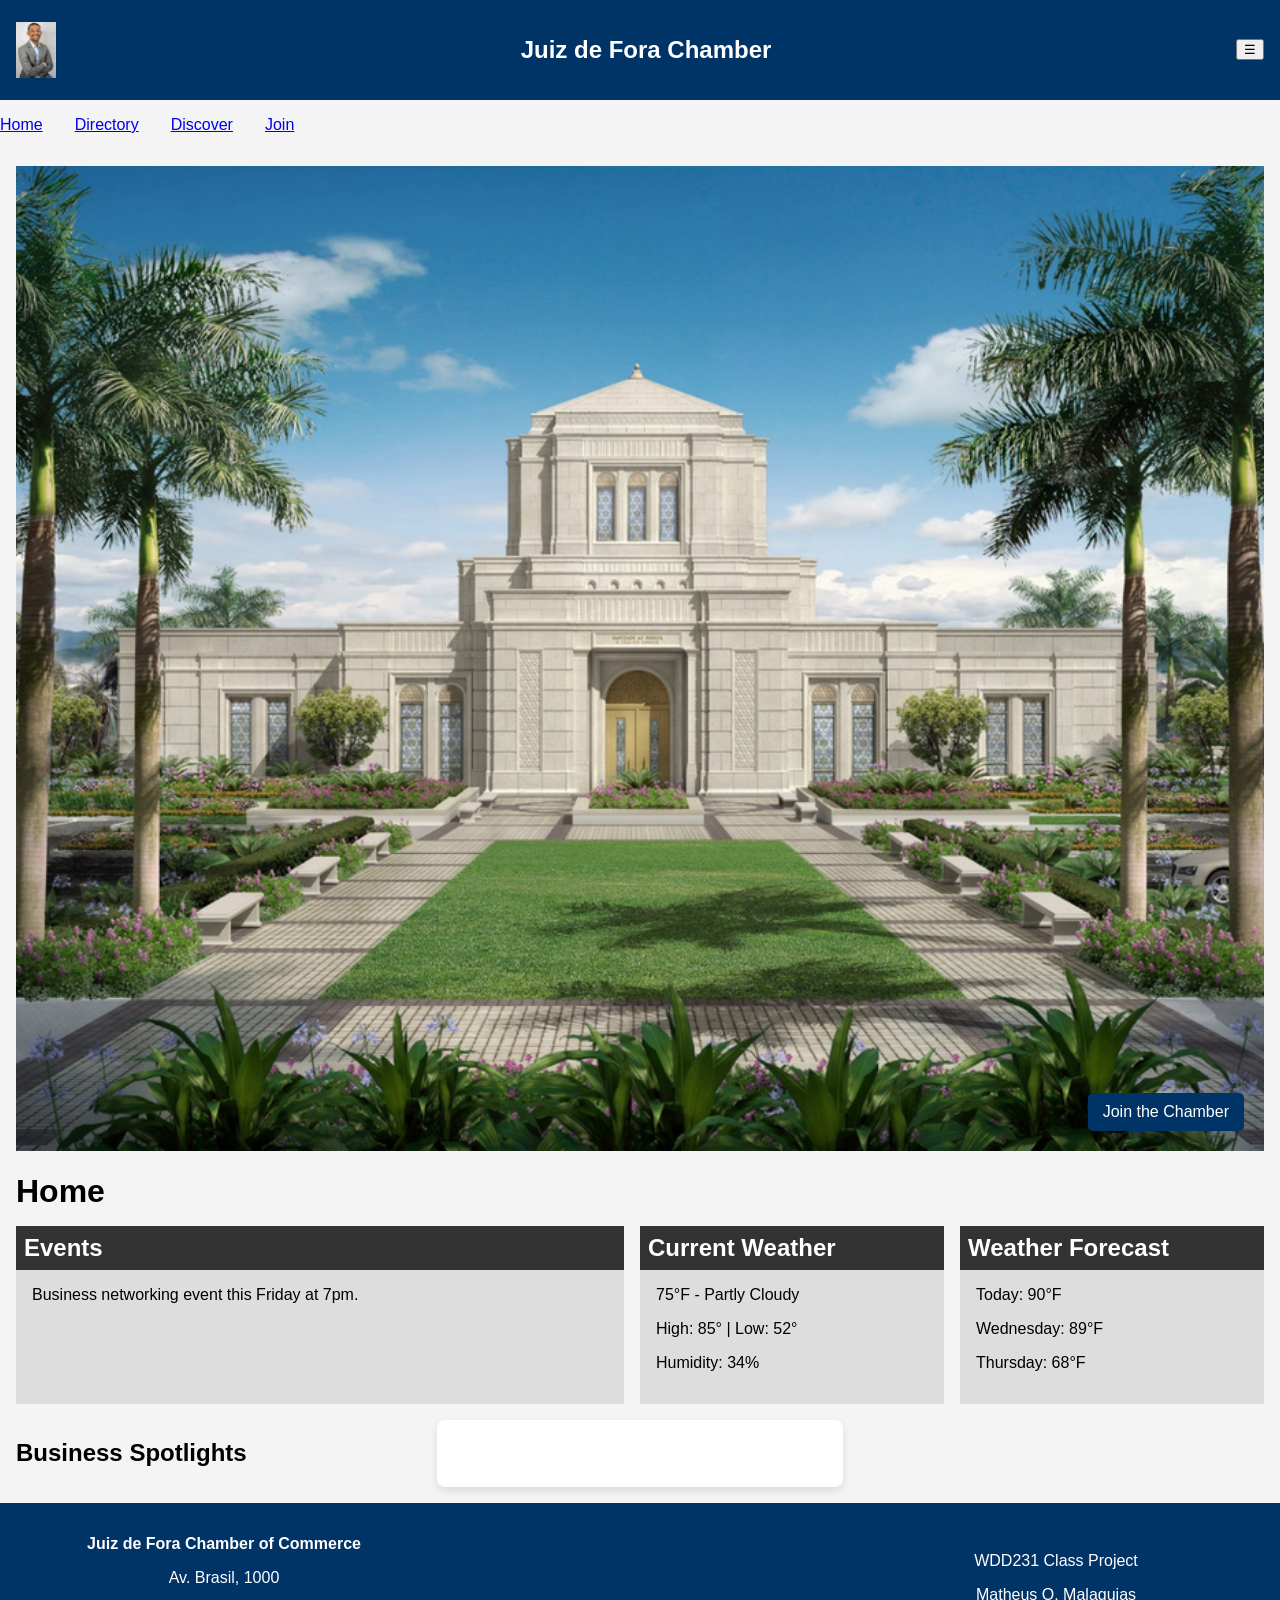
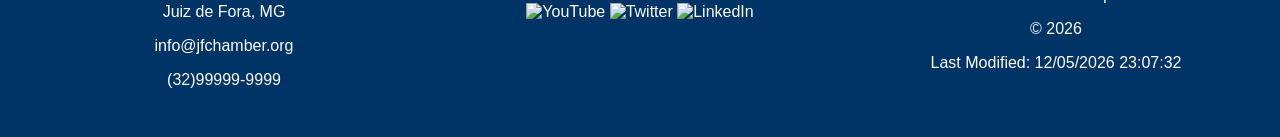
==== chamber/index.html @ 4e59b713 "Updated" ====
<!DOCTYPE html>
<html lang="en">

<head>
    <meta charset="UTF-8">
    <meta name="author" content="Matheus O. Malaquias">
    <meta name="description" content="Welcome to the Juiz de Fora Chamber of Commerce. Connect with local businesses and grow together.">
    <meta name="viewport" content="width=device-width, initial-scale=1.0">
    <title>Home | Juiz de Fora Chamber</title>
    <link rel="icon" href="images/logo.png">
    <link rel="stylesheet" href="./styles/small.css">
    <link rel="stylesheet" href="./styles/larger.css">
    <script src="./scripts/navigation.js" defer></script>
    <script src="./scripts/date.js" defer></script>
    <script src="./scripts/weather.js" defer></script>
    <script src="./scripts/spotlight.js" defer></script>
</head>

<body>

<header>
    <img src="./images/matheus-malaquias.jpg" alt="Chamber Logo" width="40">
    <h2>Juiz de Fora Chamber</h2>
    <button id="menuButton">☰</button>
</header>

<nav id="navMenu">
    <ul>
        <li><a href="index.html">Home</a></li>
        <li><a href="directory.html">Directory</a></li>
        <li><a href="#">Discover</a></li>
        <li><a href="#">Join</a></li>
    </ul>
</nav>

<main>
    <section class="hero">
        <img src="./images/company5.png" alt="City view">
        <a href="#" class="cta">Join the Chamber</a>
    </section>

    <h1>Home</h1>
    <section class="home-grid">
        <div class="events">
            <h2>Events</h2>
            <p>Business networking event this Friday at 7pm.</p>
        </div>
        
        <div class="weather">
            <h2>Current Weather</h2>
            <p>75°F - Partly Cloudy</p>
            <p>High: 85° | Low: 52°</p>
            <p>Humidity: 34%</p>
        </div>
        
        <div class="forecast">
            <h2>Weather Forecast</h2>
            <p>Today: 90°F</p>
            <p>Wednesday: 89°F</p>
            <p>Thursday: 68°F</p>
        </div>
    </section>

    <section class="spotlights">
        <h2>Business Spotlights</h2>
        <div id="spotlight-container"></div>
    </section>

</main>

<footer>
    <div class="footer-left">
        <p><strong>Juiz de Fora Chamber of Commerce</strong></p>
        <p>Av. Brasil, 1000</p>
        <p>Juiz de Fora, MG</p>
        <p>info@jfchamber.org</p>
        <p>(32)99999-9999</p>
    </div>

    <div class="footer-center">
        <img src="images/youtube.png" alt="YouTube" width="40">
        <img src="images/twitter.png" alt="Twitter" width="40">
        <img src="images/linkedin.png" alt="LinkedIn" width="40">
    </div>

    <div class="footer-right">
        <p>WDD231 Class Project</p>
        <p>Matheus O. Malaquias</p>
        <p>© <span id="year"></span></p>
        <p id="lastModified"></p>
    </div>

</footer>

</body>
</html>
---- chamber/styles/small.css ----
body {
    font-family: 'Roboto', sans-serif;
    margin: 0;
    background: #f4f4f4;
}

/* HEADER */
header {
    display: flex;
    align-items: center;
    justify-content: space-between;
    background: #003366;
    color: white;
    padding: 1rem;
}

/* NAV */
nav ul {
    list-style: none;
    padding: 0;
    display: none;
}

nav.open ul {
    display: block;
}

/* MAIN */
main {
    padding: 1rem;
}

/* HERO */
.hero {
    position: relative;
}

.hero img {
    width: 100%;
    display: block;
}

.cta {
    position: absolute;
    bottom: 20px;
    right: 20px;
    background: #003366;
    color: white;
    padding: 10px 15px;
    text-decoration: none;
    border-radius: 5px;
}

/* HOME GRID (Events + Weather) */
.home-grid {
    display: block;
}

.home-grid div {
    margin-bottom: 1rem;
}

.events,
.weather,
.forecast {
    background: #ddd;
    padding: 1rem;
}

.events h2,
.weather h2,
.forecast h2 {
    background: #333;
    color: white;
    padding: 0.5rem;
    margin: -1rem -1rem 1rem -1rem;
}

/* SPOTLIGHTS */
.spotlights {
    display: grid;
    gap: 1rem;
}

.spotlights div {
    background: white;
    padding: 1rem;
    text-align: center;
    border-radius: 8px;
    box-shadow: 0 4px 8px rgba(0,0,0,0.1);
}

.spotlights img {
    width: 100px;
    margin: 0.5rem auto;
}

/* DIRECTORY (já existente) */
.grid {
    display: grid;
    grid-template-columns: 1fr;
    gap: 1.5rem;
}

.grid section {
    background: white;
    padding: 1rem;
    text-align: center;
    box-shadow: 0 4px 8px rgba(0,0,0,0.2);
}

.grid img {
    width: 120px;
    margin: auto;
}

.list section {
    display: grid;
    grid-template-columns: 2fr 3fr 2fr 3fr;
    padding: 1rem;
    background: #dfeff2;
    border-bottom: 1px solid #ccc;
}

.list img {
    display: none;
}

/* FOOTER */
footer {
    background: #003366;
    color: white;
    padding: 1rem;
}

footer div {
    margin-bottom: 1rem;
}

h1 {
    margin-bottom: 1rem;
}
---- chamber/styles/larger.css ----
@media (min-width: 768px) {

    /* NAV */
    nav ul {
        display: flex;
        gap: 2rem;
    }

    /* HOME GRID (igual ao wireframe) */
    .home-grid {
        display: grid;
        grid-template-columns: 2fr 1fr 1fr;
        gap: 1rem;
    }

    /* SPOTLIGHTS */
    .spotlights {
        grid-template-columns: repeat(3, 1fr);
    }

    /* DIRECTORY */
    .grid {
        grid-template-columns: repeat(3, 1fr);
    }

    footer {
    display: grid;
    grid-template-columns: 1fr 1fr 1fr;
    align-items: center;
    text-align: center;
    }
}
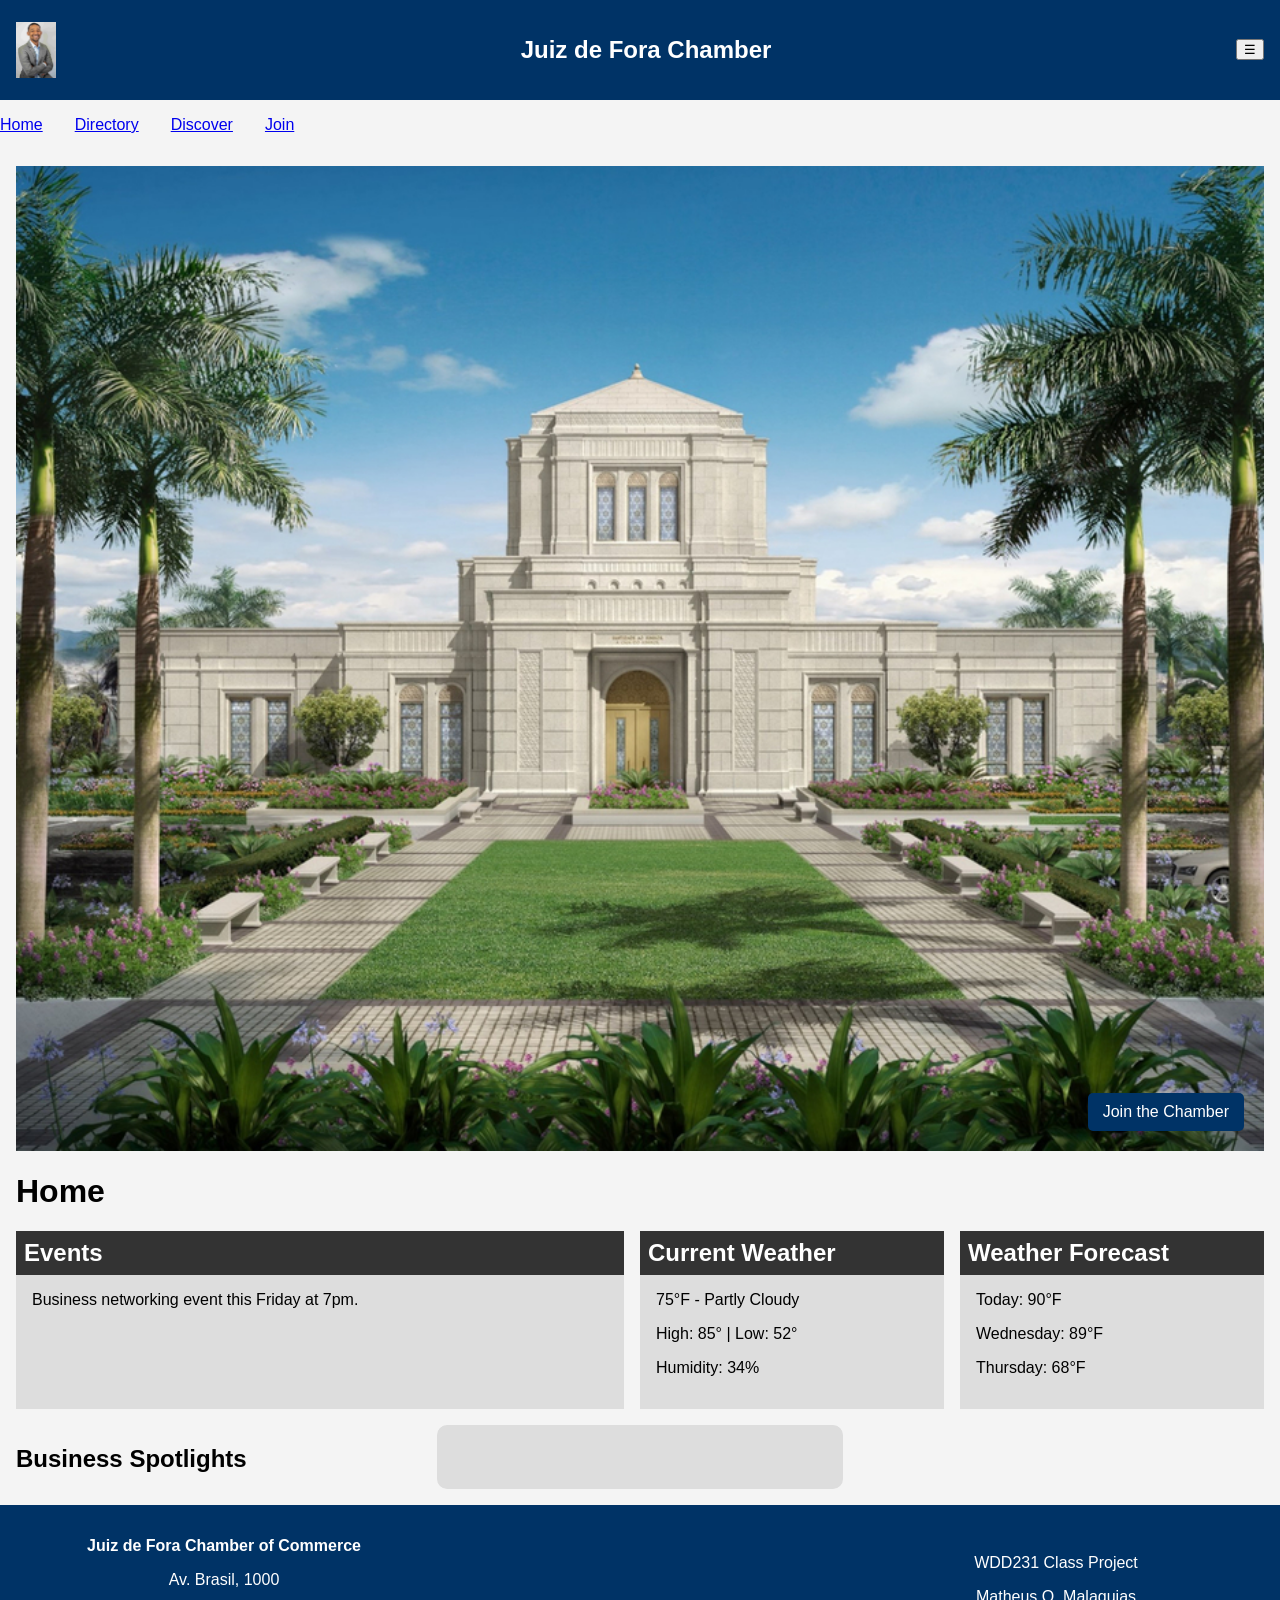
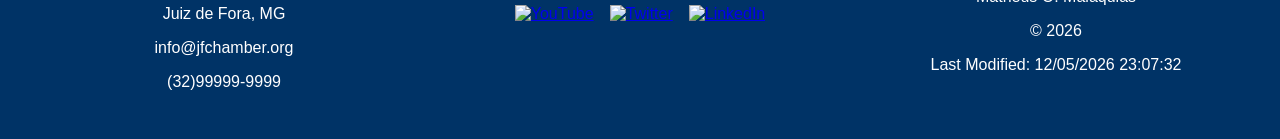
==== commit 73fe1bf5: "Updated" ====
--- a/chamber/index.html
+++ b/chamber/index.html
@@ -78,9 +78,9 @@
     </div>
 
     <div class="footer-center">
-        <img src="images/youtube.png" alt="YouTube" width="40">
-        <img src="images/twitter.png" alt="Twitter" width="40">
-        <img src="images/linkedin.png" alt="LinkedIn" width="40">
+        <a href="http://youtube.com"><img src="https://cdn-icons-png.flaticon.com/512/1384/1384060.png" alt="YouTube"></a>
+        <a href="http://twitter.com"><img src="https://cdn-icons-png.flaticon.com/512/733/733579.png" alt="Twitter"></a>
+        <a href="http://linkedin.com"><img src="https://cdn-icons-png.flaticon.com/512/1384/1384014.png" alt="LinkedIn"></a>
     </div>
 
     <div class="footer-right">
--- a/chamber/styles/small.css
+++ b/chamber/styles/small.css
@@ -51,7 +51,7 @@
     border-radius: 5px;
 }
 
-/* HOME GRID (Events + Weather) */
+/* HOME GRID */
 .home-grid {
     display: block;
 }
@@ -82,48 +82,34 @@
     gap: 1rem;
 }
 
+.spotlights h2 {
+    margin-bottom: 1rem;
+}
+
 .spotlights div {
-    background: white;
+    display: grid;
+    grid-template-columns: 80px 1fr;
+    gap: 1rem;
+    align-items: center;
+    text-align: left;
+    background: #ddd;
     padding: 1rem;
-    text-align: center;
-    border-radius: 8px;
-    box-shadow: 0 4px 8px rgba(0,0,0,0.1);
+    border-radius: 10px;
 }
 
 .spotlights img {
-    width: 100px;
-    margin: 0.5rem auto;
+    width: 80px;
+    height: 80px;
+    object-fit: cover;
 }
 
-/* DIRECTORY (já existente) */
-.grid {
-    display: grid;
-    grid-template-columns: 1fr;
-    gap: 1.5rem;
+.spotlights h3 {
+    margin: 0;
 }
 
-.grid section {
-    background: white;
-    padding: 1rem;
-    text-align: center;
-    box-shadow: 0 4px 8px rgba(0,0,0,0.2);
-}
-
-.grid img {
-    width: 120px;
-    margin: auto;
-}
-
-.list section {
-    display: grid;
-    grid-template-columns: 2fr 3fr 2fr 3fr;
-    padding: 1rem;
-    background: #dfeff2;
-    border-bottom: 1px solid #ccc;
-}
-
-.list img {
-    display: none;
+.spotlights div div {
+    border-top: 1px solid #999;
+    padding-top: 0.5rem;
 }
 
 /* FOOTER */
@@ -137,6 +123,27 @@
     margin-bottom: 1rem;
 }
 
-h1 {
-    margin-bottom: 1rem;
+.footer-center {
+    display: flex;
+    justify-content: center;
+    gap: 1rem;
+}
+
+.footer-center img {
+    width: 40px;
+    height: 40px;
+}
+
+/* DIRECTORY (mantido) */
+.grid {
+    display: grid;
+    grid-template-columns: 1fr;
+    gap: 1.5rem;
+}
+
+.list section {
+    display: grid;
+    grid-template-columns: 2fr 3fr 2fr 3fr;
+    padding: 1rem;
+    background: #dfeff2;
 }
--- a/chamber/styles/larger.css
+++ b/chamber/styles/larger.css
@@ -1,32 +1,28 @@
 @media (min-width: 768px) {
 
-    /* NAV */
     nav ul {
         display: flex;
         gap: 2rem;
     }
 
-    /* HOME GRID (igual ao wireframe) */
     .home-grid {
         display: grid;
         grid-template-columns: 2fr 1fr 1fr;
         gap: 1rem;
     }
 
-    /* SPOTLIGHTS */
     .spotlights {
         grid-template-columns: repeat(3, 1fr);
     }
 
-    /* DIRECTORY */
     .grid {
         grid-template-columns: repeat(3, 1fr);
     }
 
     footer {
-    display: grid;
-    grid-template-columns: 1fr 1fr 1fr;
-    align-items: center;
-    text-align: center;
+        display: grid;
+        grid-template-columns: 1fr 1fr 1fr;
+        align-items: center;
+        text-align: center;
     }
 }
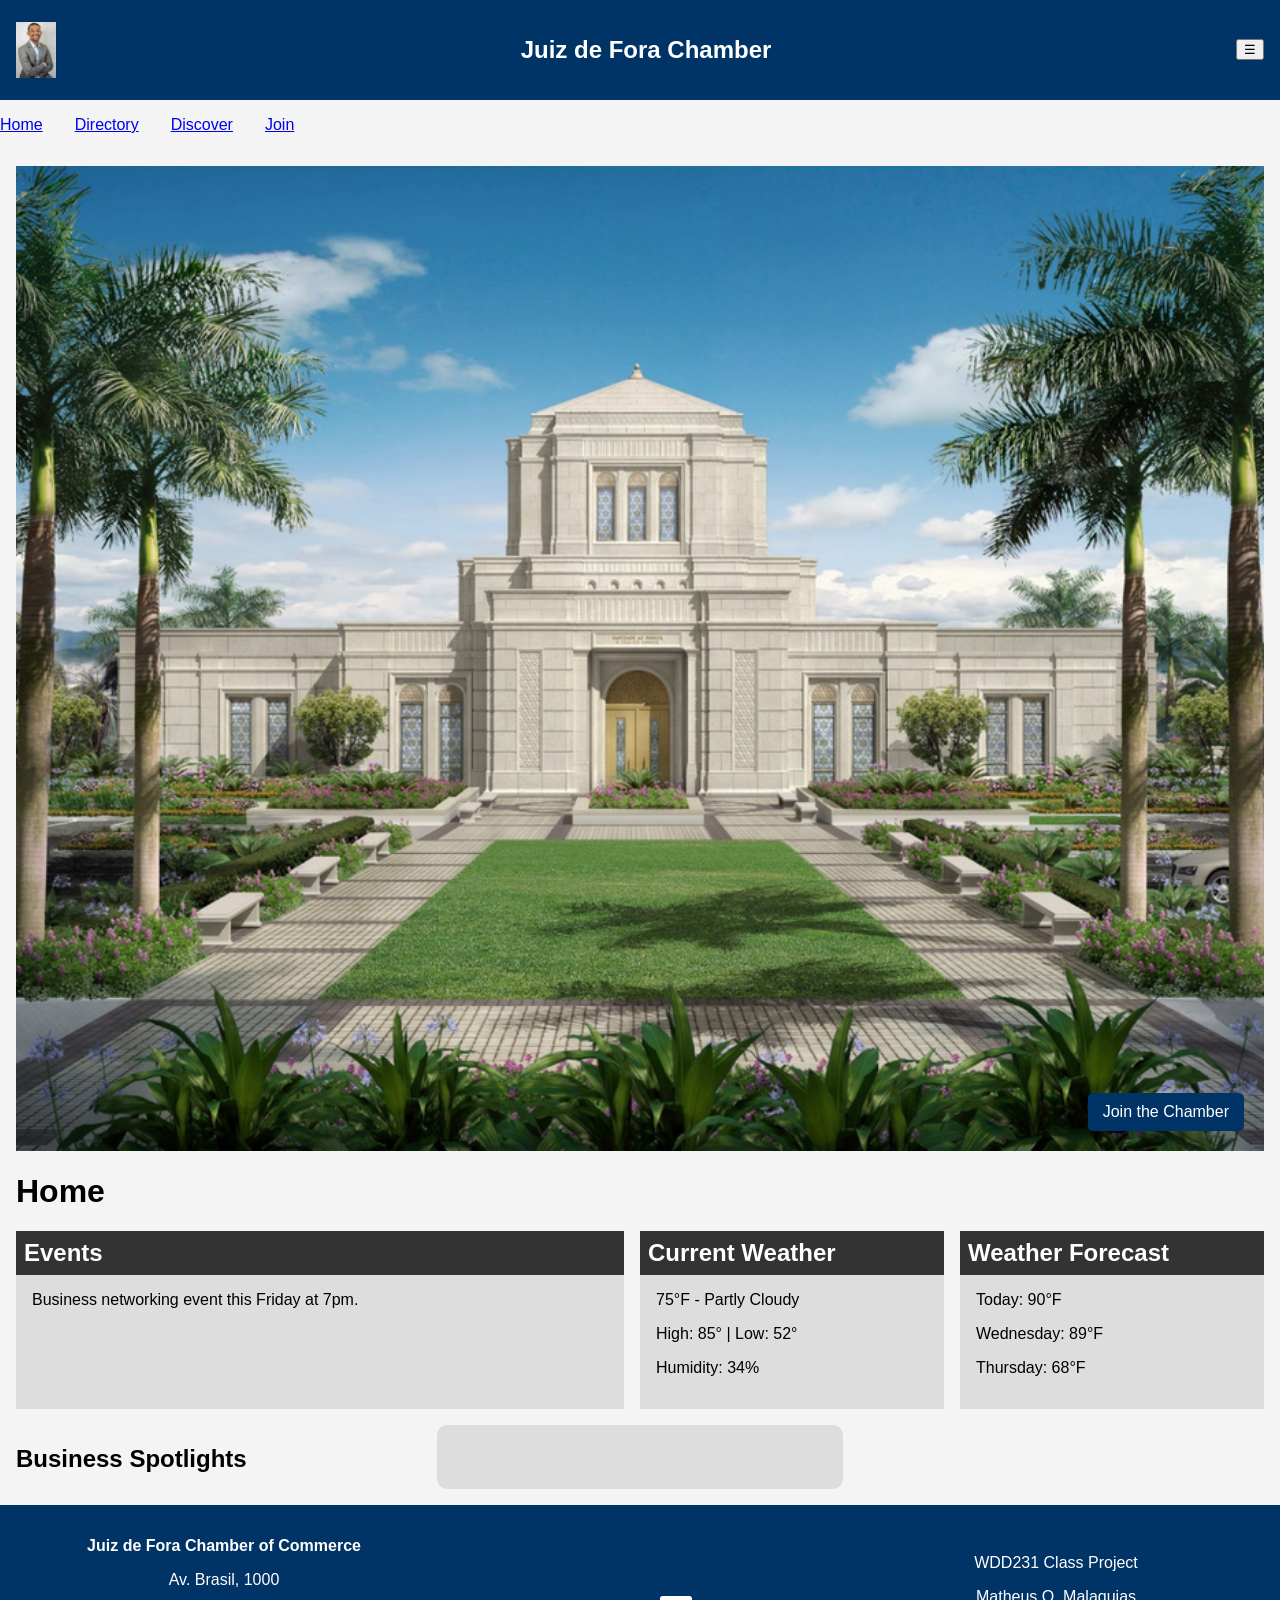
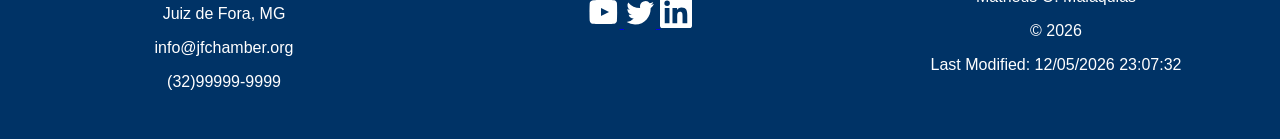
==== commit 843a284e: "Updated" ====
--- a/chamber/index.html
+++ b/chamber/index.html
@@ -77,10 +77,44 @@
         <p>(32)99999-9999</p>
     </div>
 
-    <div class="footer-center">
-        <a href="http://youtube.com"><img src="https://cdn-icons-png.flaticon.com/512/1384/1384060.png" alt="YouTube"></a>
-        <a href="http://twitter.com"><img src="https://cdn-icons-png.flaticon.com/512/733/733579.png" alt="Twitter"></a>
-        <a href="http://linkedin.com"><img src="https://cdn-icons-png.flaticon.com/512/1384/1384014.png" alt="LinkedIn"></a>
+    <div class="social-links">
+        <a href="https://youtube.com" target="_blank" aria-label="YouTube">
+            <svg xmlns="http://www.w3.org/2000/svg" width="32" height="32" fill="white" viewBox="0 0 24 24">
+                <path d="M19.615 3.184C17.604 2.997 12 3 12 3s-5.604-.003-7.615.184C2.373 
+                3.37 1.5 4.243 1.316 5.255 1.132 7.267 1.132 12 1.132 12s0 
+                4.733.184 6.745c.184 1.012 1.057 1.885 2.069 2.071C6.396 
+                21.003 12 21 12 21s5.604.003 7.615-.184c1.012-.186 
+                1.885-1.059 2.069-2.071.184-2.012.184-6.745.184-6.745s0-4.733-.184-6.745c-.184-1.012-1.057-1.885-2.069-2.071zM9.75 
+                15.02V8.98l6.02 3.02-6.02 3.02z"/>
+            </svg>
+        </a>
+
+        <a href="https://twitter.com" target="_blank" aria-label="Twitter">
+            <svg xmlns="http://www.w3.org/2000/svg" width="32" height="32" fill="white" viewBox="0 0 24 24">
+                <path d="M22.46 6c-.77.35-1.5.58-2.32.69a4.07 4.07 0 0 0 
+                1.8-2.27 8.18 8.18 0 0 1-2.6.99A4.1 4.1 0 0 0 
+                12 8.09c0 .32.04.64.1.94A11.64 11.64 0 0 1 
+                3.16 4.89a4.07 4.07 0 0 0 1.27 5.47 4.07 4.07 0 0 1-1.86-.52v.05a4.1 
+                4.1 0 0 0 3.29 4.02c-.45.12-.92.18-1.4.18-.34 
+                0-.67-.03-.99-.09a4.1 4.1 0 0 0 3.83 2.84A8.23 8.23 
+                0 0 1 2 19.54a11.62 11.62 0 0 0 6.29 1.84c7.55 
+                0 11.68-6.25 11.68-11.68 0-.18 0-.36-.01-.53A8.36 
+                8.36 0 0 0 22.46 6z"/>
+            </svg>
+        </a>
+        
+        <a href="https://linkedin.com" target="_blank" aria-label="LinkedIn">
+            <svg xmlns="http://www.w3.org/2000/svg" width="32" height="32" fill="white" viewBox="0 0 24 24">
+                <path d="M20.451 20.451h-3.554v-5.569c0-1.328-.027-3.039-1.852-3.039-1.853 
+                0-2.137 1.447-2.137 2.942v5.666H9.354V9h3.414v1.561h.049c.476-.9 
+                1.637-1.852 3.368-1.852 3.599 0 4.263 2.369 4.263 5.455v6.287ZM5.337 
+                7.433a2.062 2.062 0 1 1 0-4.124 2.062 2.062 0 0 1 0 4.124ZM7.119 
+                20.451H3.554V9h3.565v11.451ZM22.225 0H1.771C.792 0 0 .774 
+                0 1.729v20.542C0 23.226.792 24 1.771 
+                24h20.451C23.2 24 24 23.226 24 22.271V1.729C24 
+                .774 23.2 0 22.222 0h.003Z"/>
+            </svg>
+        </a>
     </div>
 
     <div class="footer-right">
--- a/chamber/styles/small.css
+++ b/chamber/styles/small.css
@@ -132,6 +132,7 @@
 .footer-center img {
     width: 40px;
     height: 40px;
+    object-fit: contain;
 }
 
 /* DIRECTORY (mantido) */
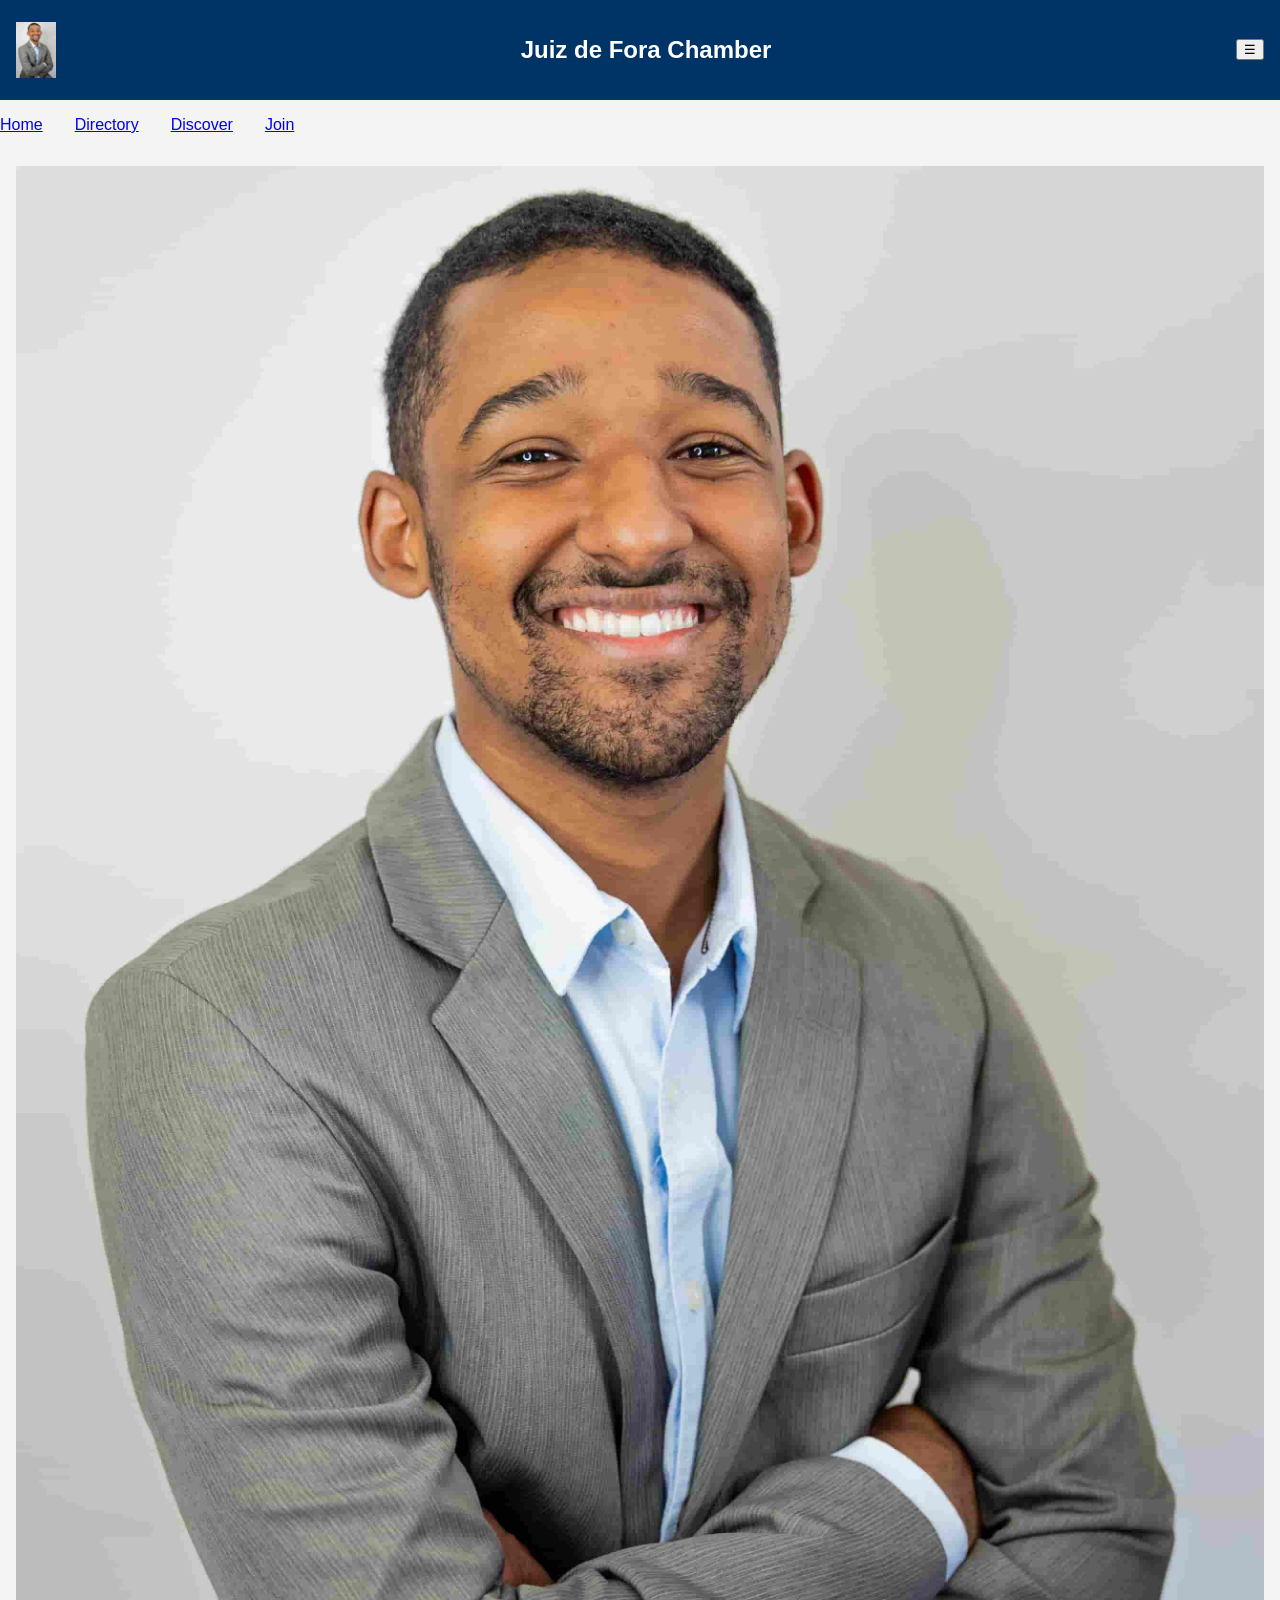
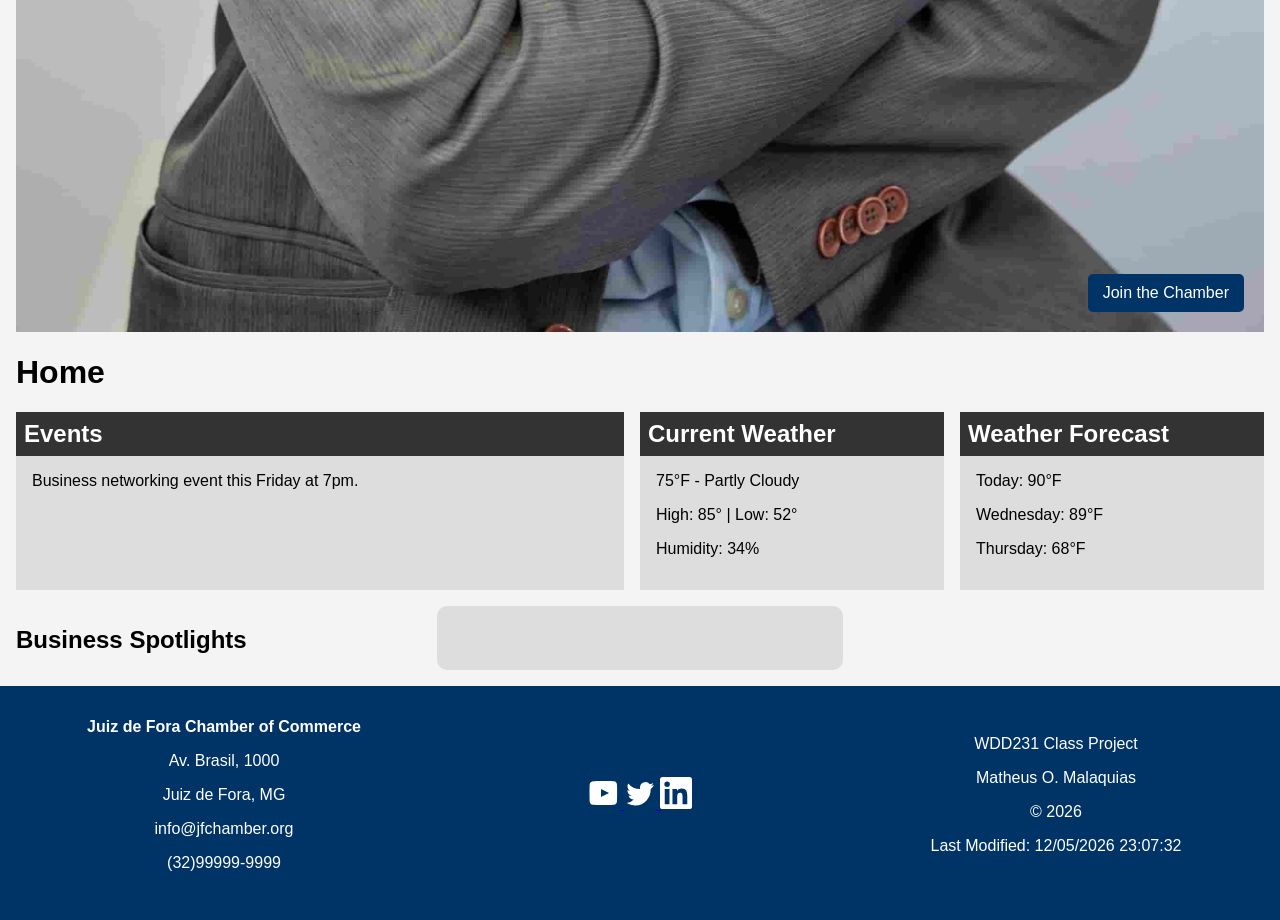
==== commit 6c226d4f: "Updated" ====
--- a/chamber/index.html
+++ b/chamber/index.html
@@ -10,6 +10,9 @@
     <link rel="icon" href="images/logo.png">
     <link rel="stylesheet" href="./styles/small.css">
     <link rel="stylesheet" href="./styles/larger.css">
+    <link rel="preconnect" href="https://fonts.googleapis.com">
+    <link rel="preconnect" href="https://fonts.googleapis.com">
+    <link rel="preconnect" href="https://fonts.gstatic.com" crossorigin>
     <script src="./scripts/navigation.js" defer></script>
     <script src="./scripts/date.js" defer></script>
     <script src="./scripts/weather.js" defer></script>
@@ -35,7 +38,7 @@
 
 <main>
     <section class="hero">
-        <img src="./images/company5.png" alt="City view">
+        <img src="./images/matheus-malaquias.jpg" alt="City view">
         <a href="#" class="cta">Join the Chamber</a>
     </section>
 
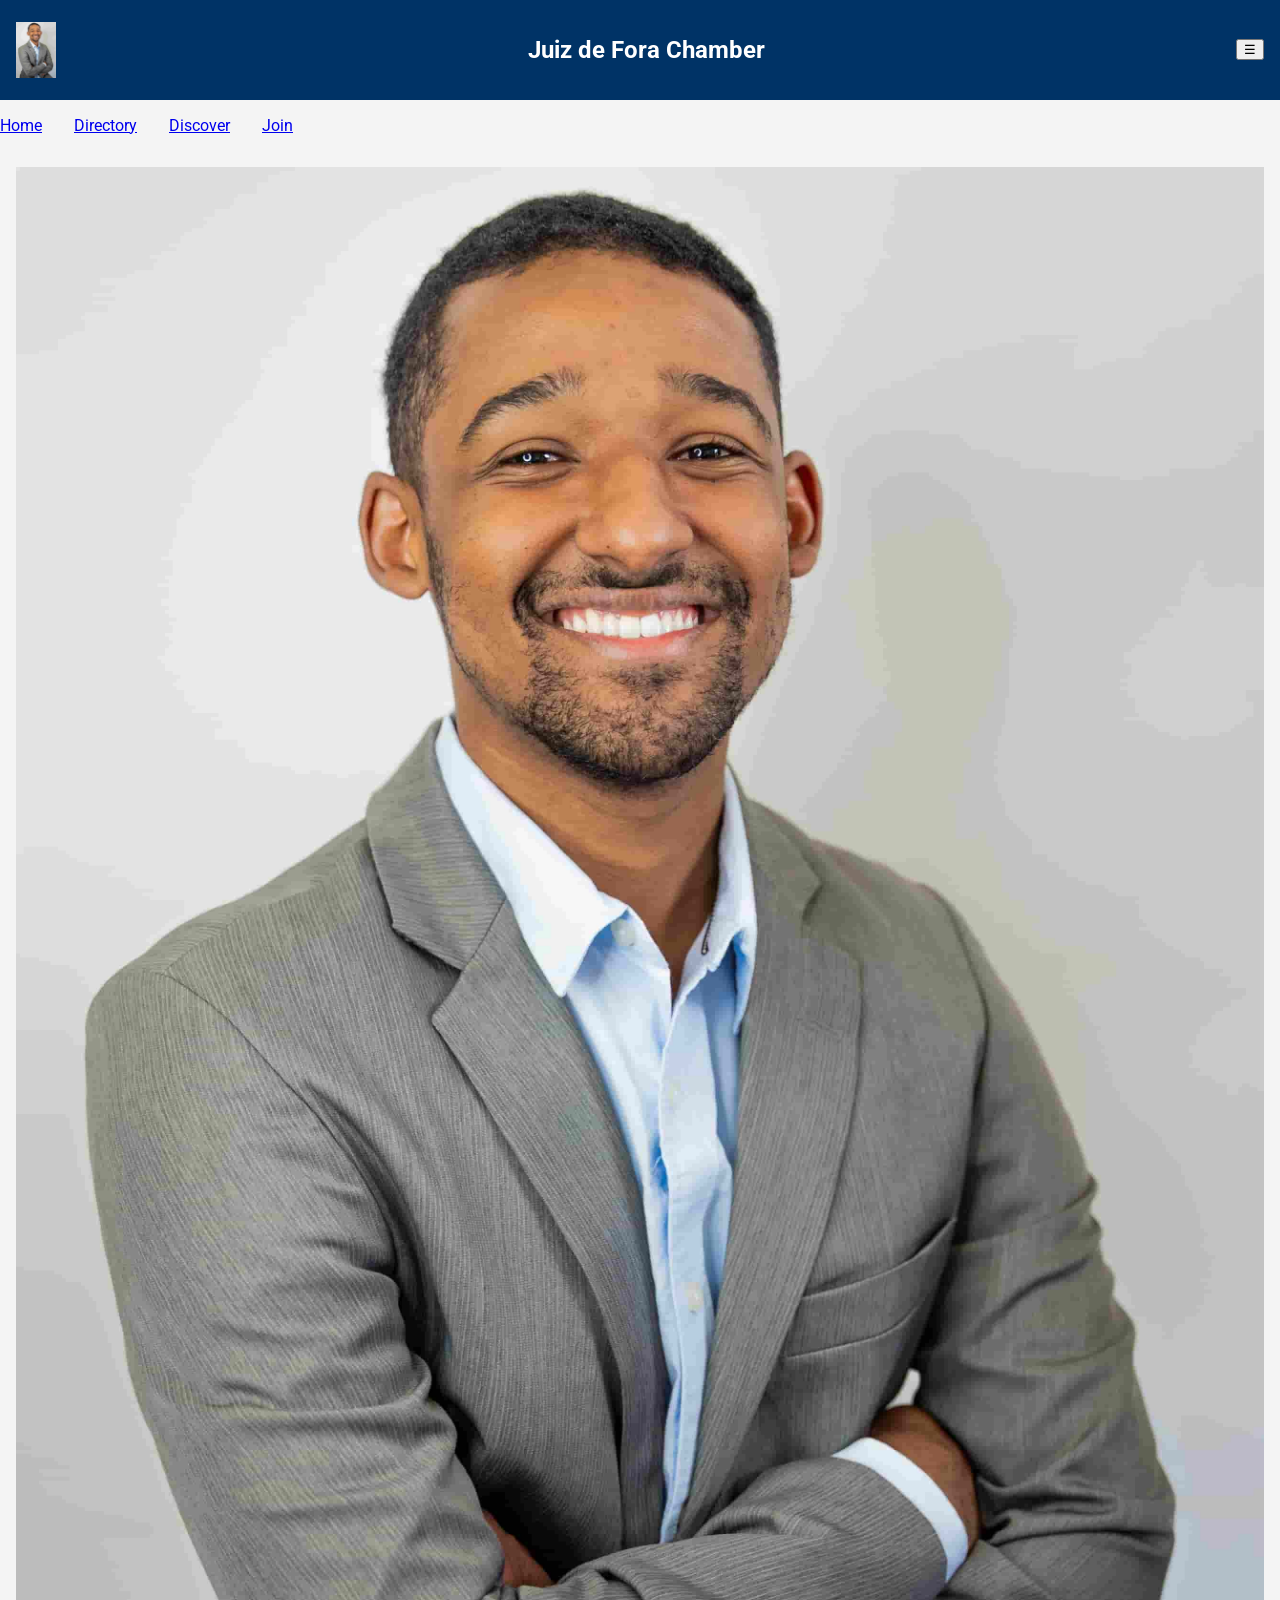
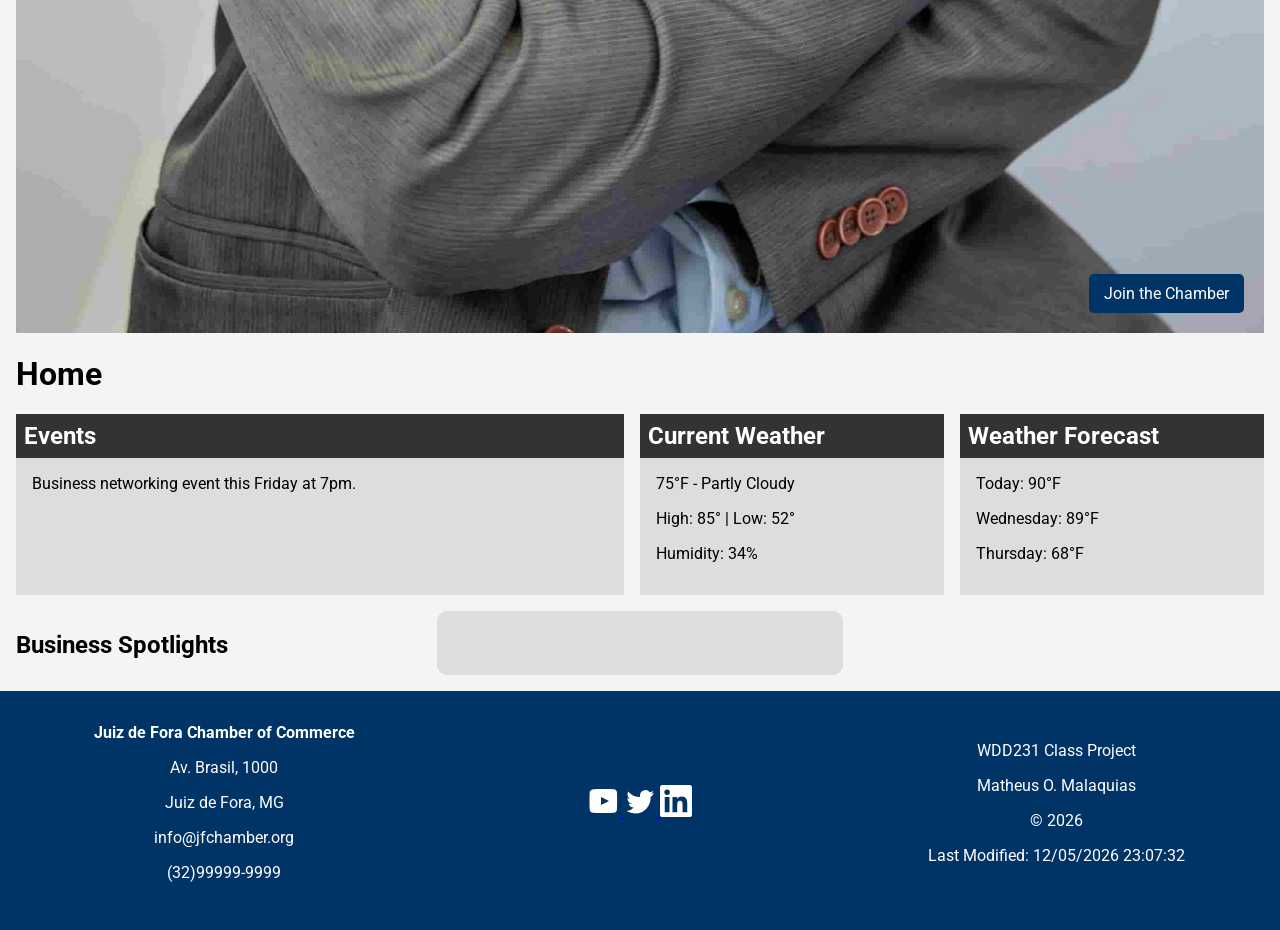
==== commit c705730f: "Updated" ====
--- a/chamber/index.html
+++ b/chamber/index.html
@@ -7,12 +7,16 @@
     <meta name="description" content="Welcome to the Juiz de Fora Chamber of Commerce. Connect with local businesses and grow together.">
     <meta name="viewport" content="width=device-width, initial-scale=1.0">
     <title>Home | Juiz de Fora Chamber</title>
+    <meta property="og:title" content="Juiz de Fora Chamber | Connect Local Businesses">
+    <meta property="og:description" content="Join the Juiz de Fora Chamber of Commerce and connect with local businesses, events, and opportunities to grow together.">
+    <meta property="og:image" content="https://matheusmalaquias.github.io/wdd231/chamber/images/matheus-malaquias.jpg">
+    <meta property="og:url" content="https://matheusmalaquias.github.io/wdd231/chamber/index.html">
     <link rel="icon" href="images/logo.png">
+    <link rel="preconnect" href="https://fonts.googleapis.com">
+    <link rel="preconnect" href="https://fonts.gstatic.com" crossorigin>
+    <link href="https://fonts.googleapis.com/css2?family=Roboto:wght@400;700&display=swap" rel="stylesheet">
     <link rel="stylesheet" href="./styles/small.css">
     <link rel="stylesheet" href="./styles/larger.css">
-    <link rel="preconnect" href="https://fonts.googleapis.com">
-    <link rel="preconnect" href="https://fonts.googleapis.com">
-    <link rel="preconnect" href="https://fonts.gstatic.com" crossorigin>
     <script src="./scripts/navigation.js" defer></script>
     <script src="./scripts/date.js" defer></script>
     <script src="./scripts/weather.js" defer></script>
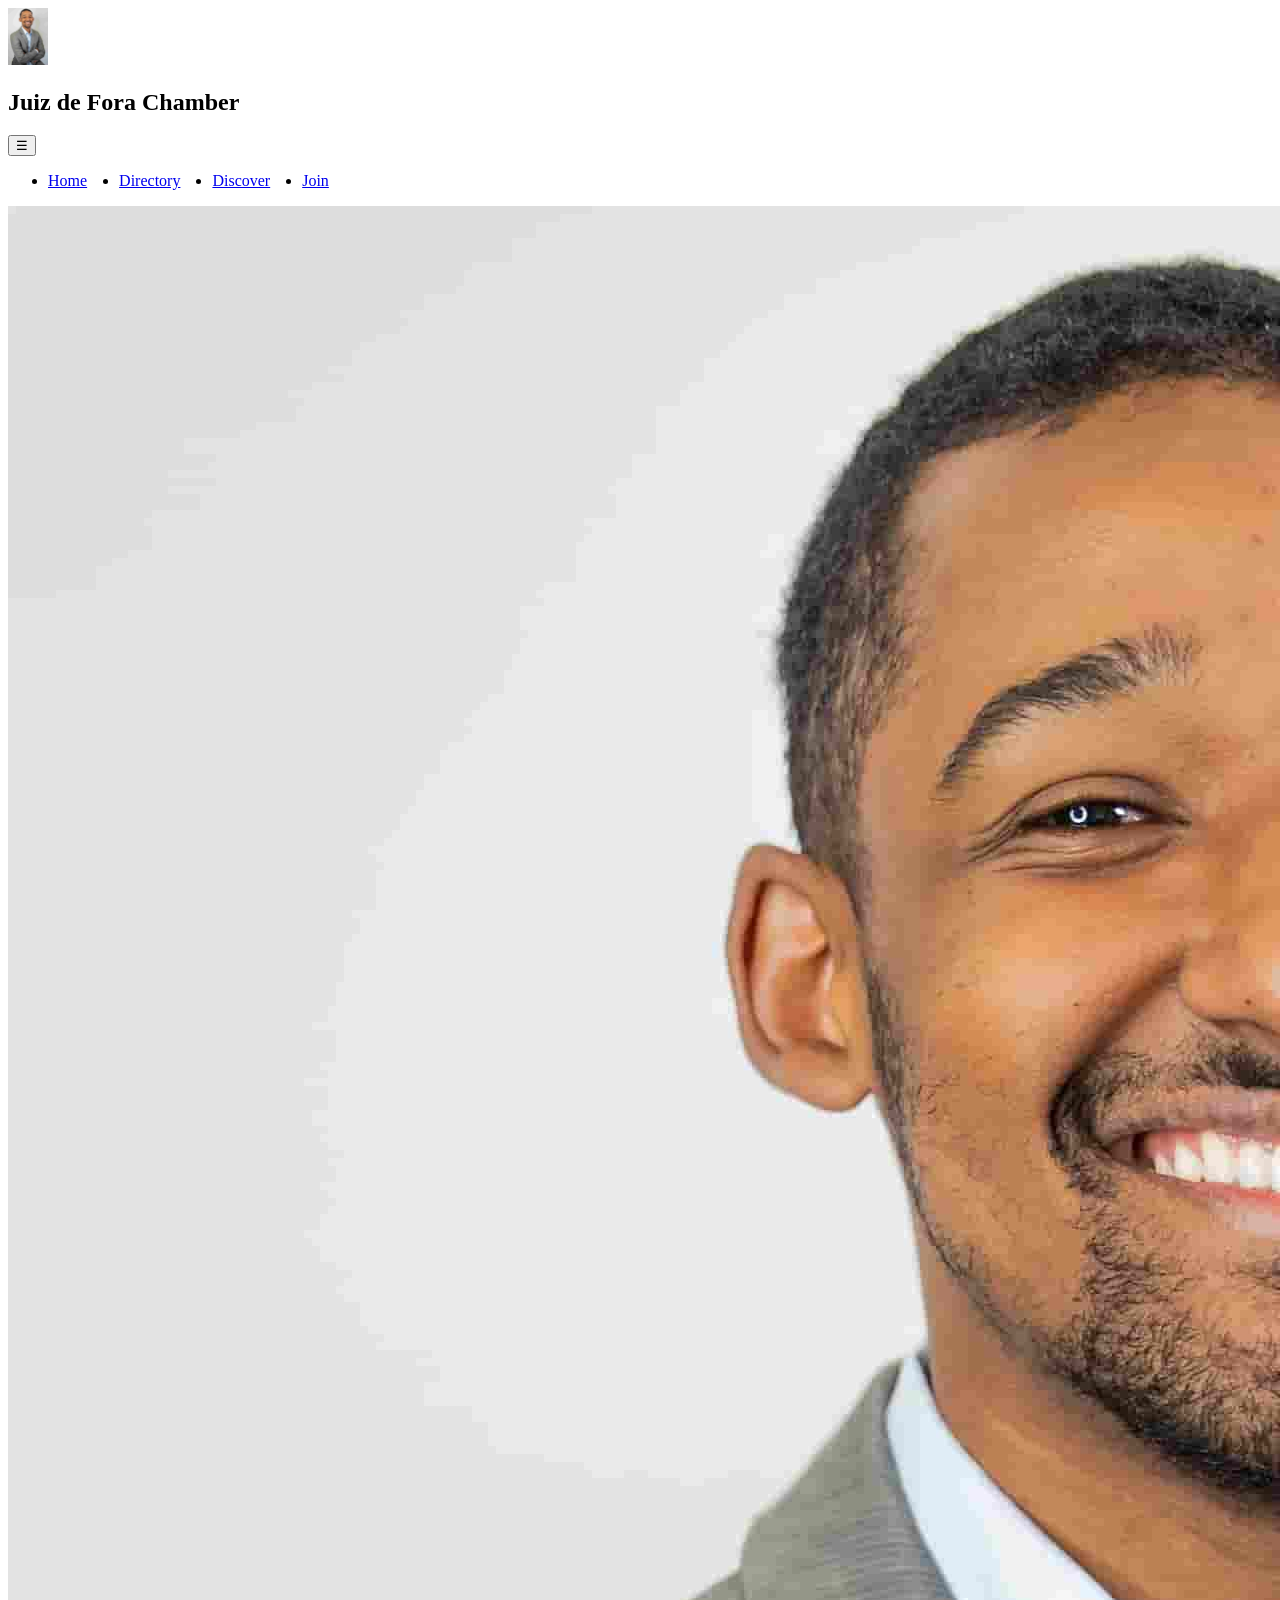
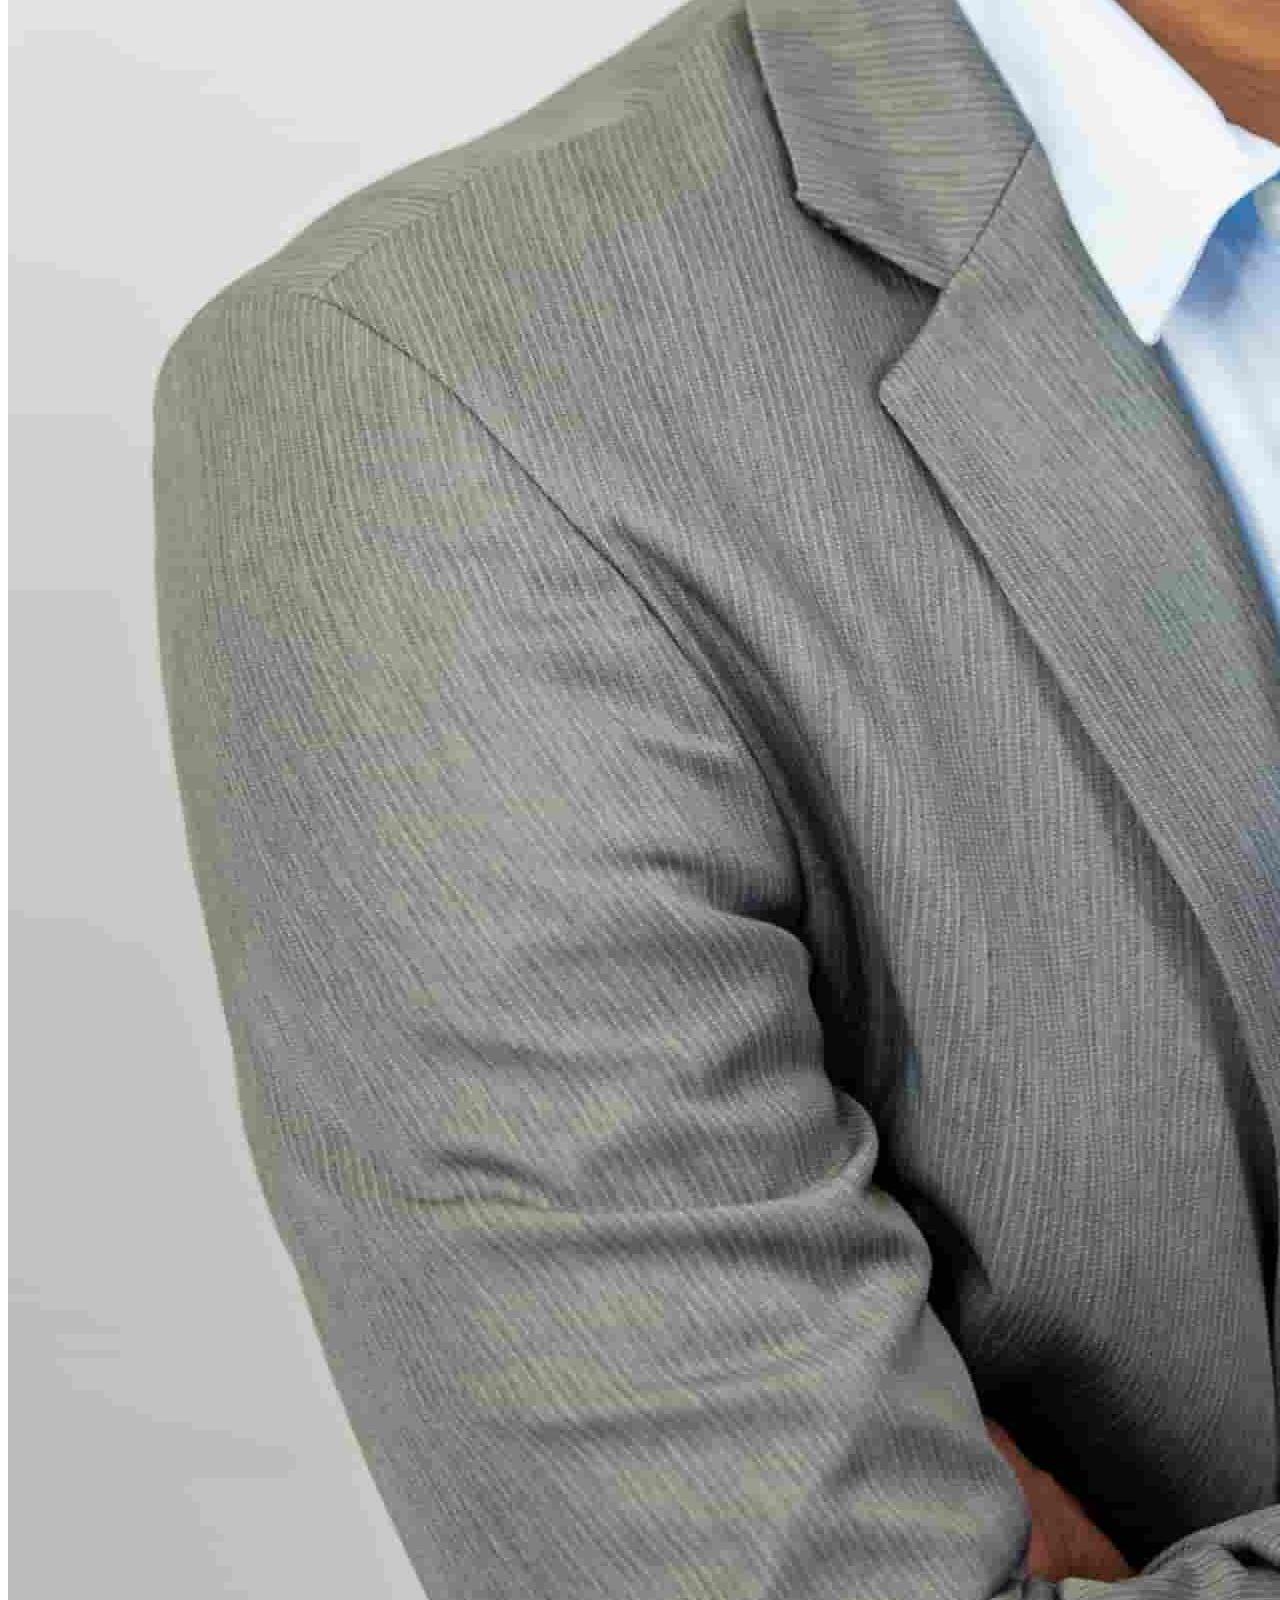
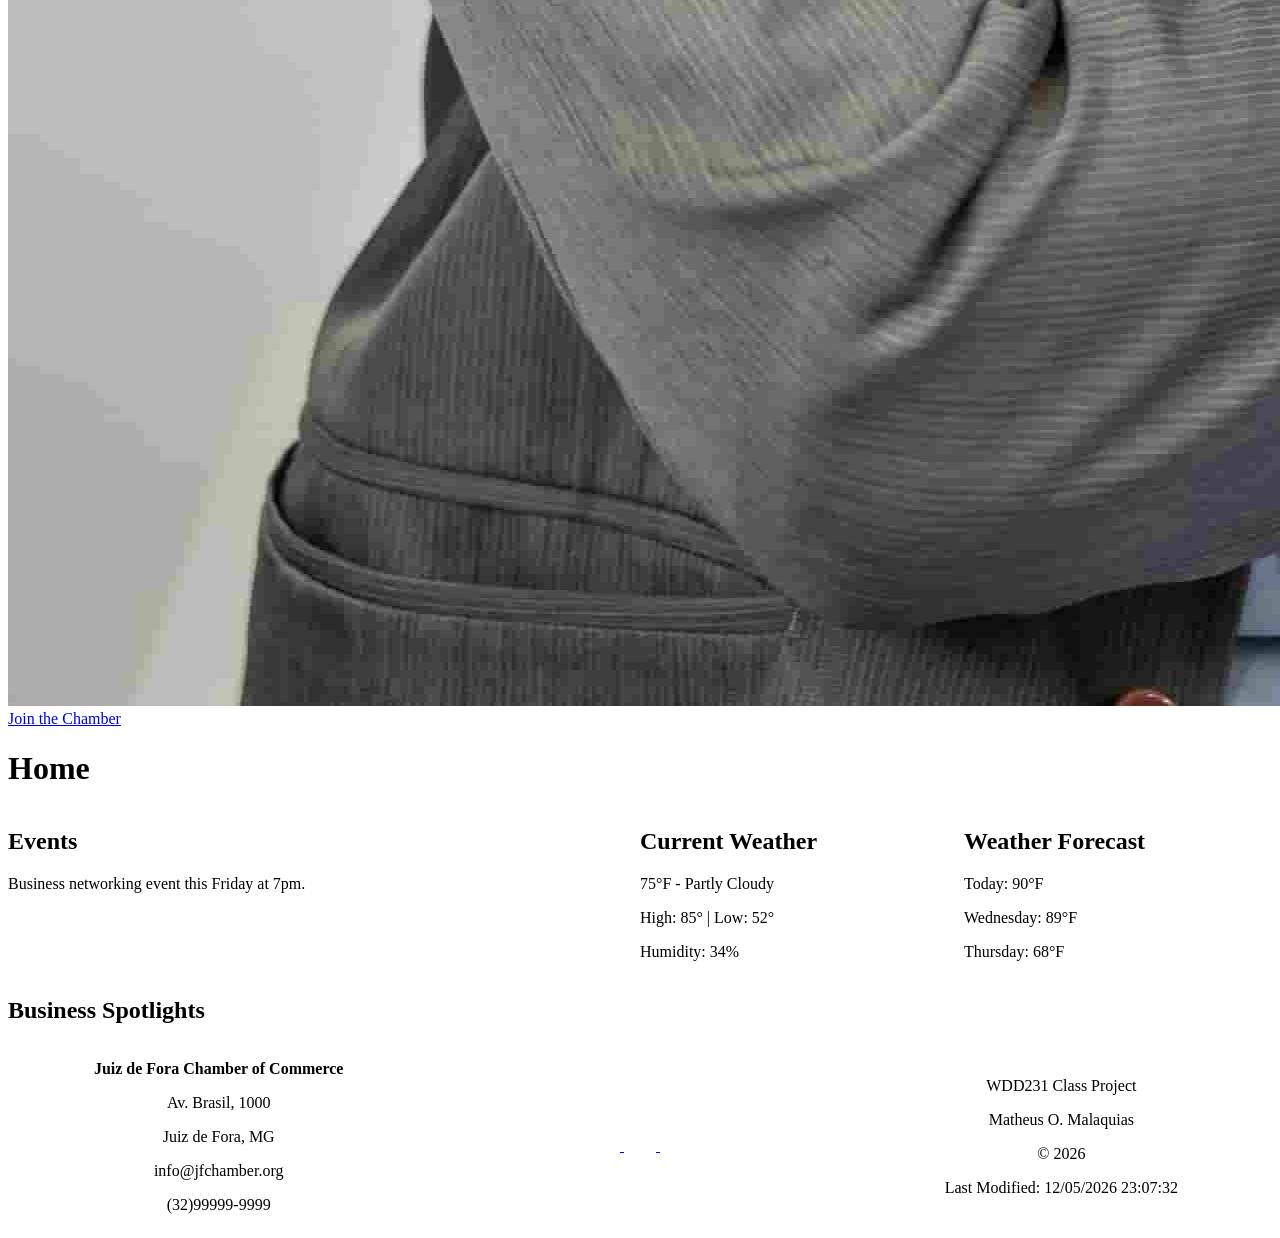
==== commit 396c99d4: "Updated" ====
--- a/chamber/index.html
+++ b/chamber/index.html
@@ -36,7 +36,7 @@
         <li><a href="index.html">Home</a></li>
         <li><a href="directory.html">Directory</a></li>
         <li><a href="#">Discover</a></li>
-        <li><a href="#">Join</a></li>
+        <li><a href="thankyou.html">Join</a></li>
     </ul>
 </nav>
 
--- a/chamber/styles/small.css
+++ b/chamber/styles/small.css
@@ -1,150 +1,105 @@
-body {
-    font-family: 'Roboto', sans-serif;
-    margin: 0;
-    background: #f4f4f4;
+/* ===== JOIN PAGE ===== */
+
+.join-container {
+    display: flex;
+    flex-direction: column;
+    gap: 2rem;
 }
 
-/* HEADER */
-header {
+/* FORM */
+.form-section form {
     display: flex;
-    align-items: center;
-    justify-content: space-between;
-    background: #003366;
-    color: white;
-    padding: 1rem;
-}
-
-/* NAV */
-nav ul {
-    list-style: none;
-    padding: 0;
-    display: none;
-}
-
-nav.open ul {
-    display: block;
-}
-
-/* MAIN */
-main {
-    padding: 1rem;
-}
-
-/* HERO */
-.hero {
-    position: relative;
-}
-
-.hero img {
-    width: 100%;
-    display: block;
-}
-
-.cta {
-    position: absolute;
-    bottom: 20px;
-    right: 20px;
-    background: #003366;
-    color: white;
-    padding: 10px 15px;
-    text-decoration: none;
-    border-radius: 5px;
-}
-
-/* HOME GRID */
-.home-grid {
-    display: block;
-}
-
-.home-grid div {
-    margin-bottom: 1rem;
-}
-
-.events,
-.weather,
-.forecast {
-    background: #ddd;
-    padding: 1rem;
-}
-
-.events h2,
-.weather h2,
-.forecast h2 {
-    background: #333;
-    color: white;
-    padding: 0.5rem;
-    margin: -1rem -1rem 1rem -1rem;
-}
-
-/* SPOTLIGHTS */
-.spotlights {
-    display: grid;
+    flex-direction: column;
     gap: 1rem;
-}
-
-.spotlights h2 {
-    margin-bottom: 1rem;
-}
-
-.spotlights div {
-    display: grid;
-    grid-template-columns: 80px 1fr;
-    gap: 1rem;
-    align-items: center;
-    text-align: left;
     background: #ddd;
     padding: 1rem;
     border-radius: 10px;
 }
 
-.spotlights img {
-    width: 80px;
-    height: 80px;
-    object-fit: cover;
+.form-section label {
+    display: flex;
+    flex-direction: column;
+    font-weight: bold;
 }
 
-.spotlights h3 {
-    margin: 0;
+.form-section input,
+.form-section textarea,
+.form-section select {
+    padding: 0.5rem;
+    margin-top: 0.3rem;
+    border-radius: 5px;
+    border: 1px solid #999;
 }
 
-.spotlights div div {
-    border-top: 1px solid #999;
-    padding-top: 0.5rem;
+/* BUTTON */
+.form-section input[type="submit"] {
+    background: #003366;
+    color: white;
+    border: none;
+    cursor: pointer;
 }
 
-/* FOOTER */
-footer {
-    background: #003366;
-    color: white;
-    padding: 1rem;
-}
-
-footer div {
-    margin-bottom: 1rem;
-}
-
-.footer-center {
+/* CARDS */
+.cards {
     display: flex;
-    justify-content: center;
+    flex-direction: column;
     gap: 1rem;
 }
 
-.footer-center img {
-    width: 40px;
-    height: 40px;
-    object-fit: contain;
+.card {
+    background: #eee;
+    padding: 1rem;
+    border-radius: 10px;
+    text-align: center;
+
+    /* animação */
+    opacity: 0;
+    transform: translateY(20px);
+    animation: fadeUp 0.8s forwards;
 }
 
-/* DIRECTORY (mantido) */
-.grid {
-    display: grid;
-    grid-template-columns: 1fr;
-    gap: 1.5rem;
+.card:nth-child(2) { animation-delay: 0.2s; }
+.card:nth-child(3) { animation-delay: 0.4s; }
+.card:nth-child(4) { animation-delay: 0.6s; }
+
+.card a {
+    display: inline-block;
+    margin-top: 0.5rem;
+    color: #003366;
+    text-decoration: underline;
 }
 
-.list section {
-    display: grid;
-    grid-template-columns: 2fr 3fr 2fr 3fr;
+/* ANIMATION */
+@keyframes fadeUp {
+    to {
+        opacity: 1;
+        transform: translateY(0);
+    }
+}
+
+/* MODAL */
+.modal {
+    display: none;
+    position: fixed;
+    top: 0;
+    left: 0;
+    width: 100%;
+    height: 100%;
+    background: rgba(0,0,0,0.5);
+}
+
+.modal-content {
+    background: white;
     padding: 1rem;
-    background: #dfeff2;
+    margin: 20% auto;
+    width: 80%;
+    max-width: 300px;
+    border-radius: 10px;
+    text-align: center;
+}
+
+.modal-content span {
+    float: right;
+    cursor: pointer;
+    font-size: 20px;
 }
--- a/chamber/styles/larger.css
+++ b/chamber/styles/larger.css
@@ -25,4 +25,17 @@
         align-items: center;
         text-align: center;
     }
+
+    .join-container {
+    flex-direction: row;
+    align-items: flex-start;
+    }
+
+    .form-section {
+        flex: 2;
+    }
+
+    .cards {
+        flex: 1;
+    }
 }
